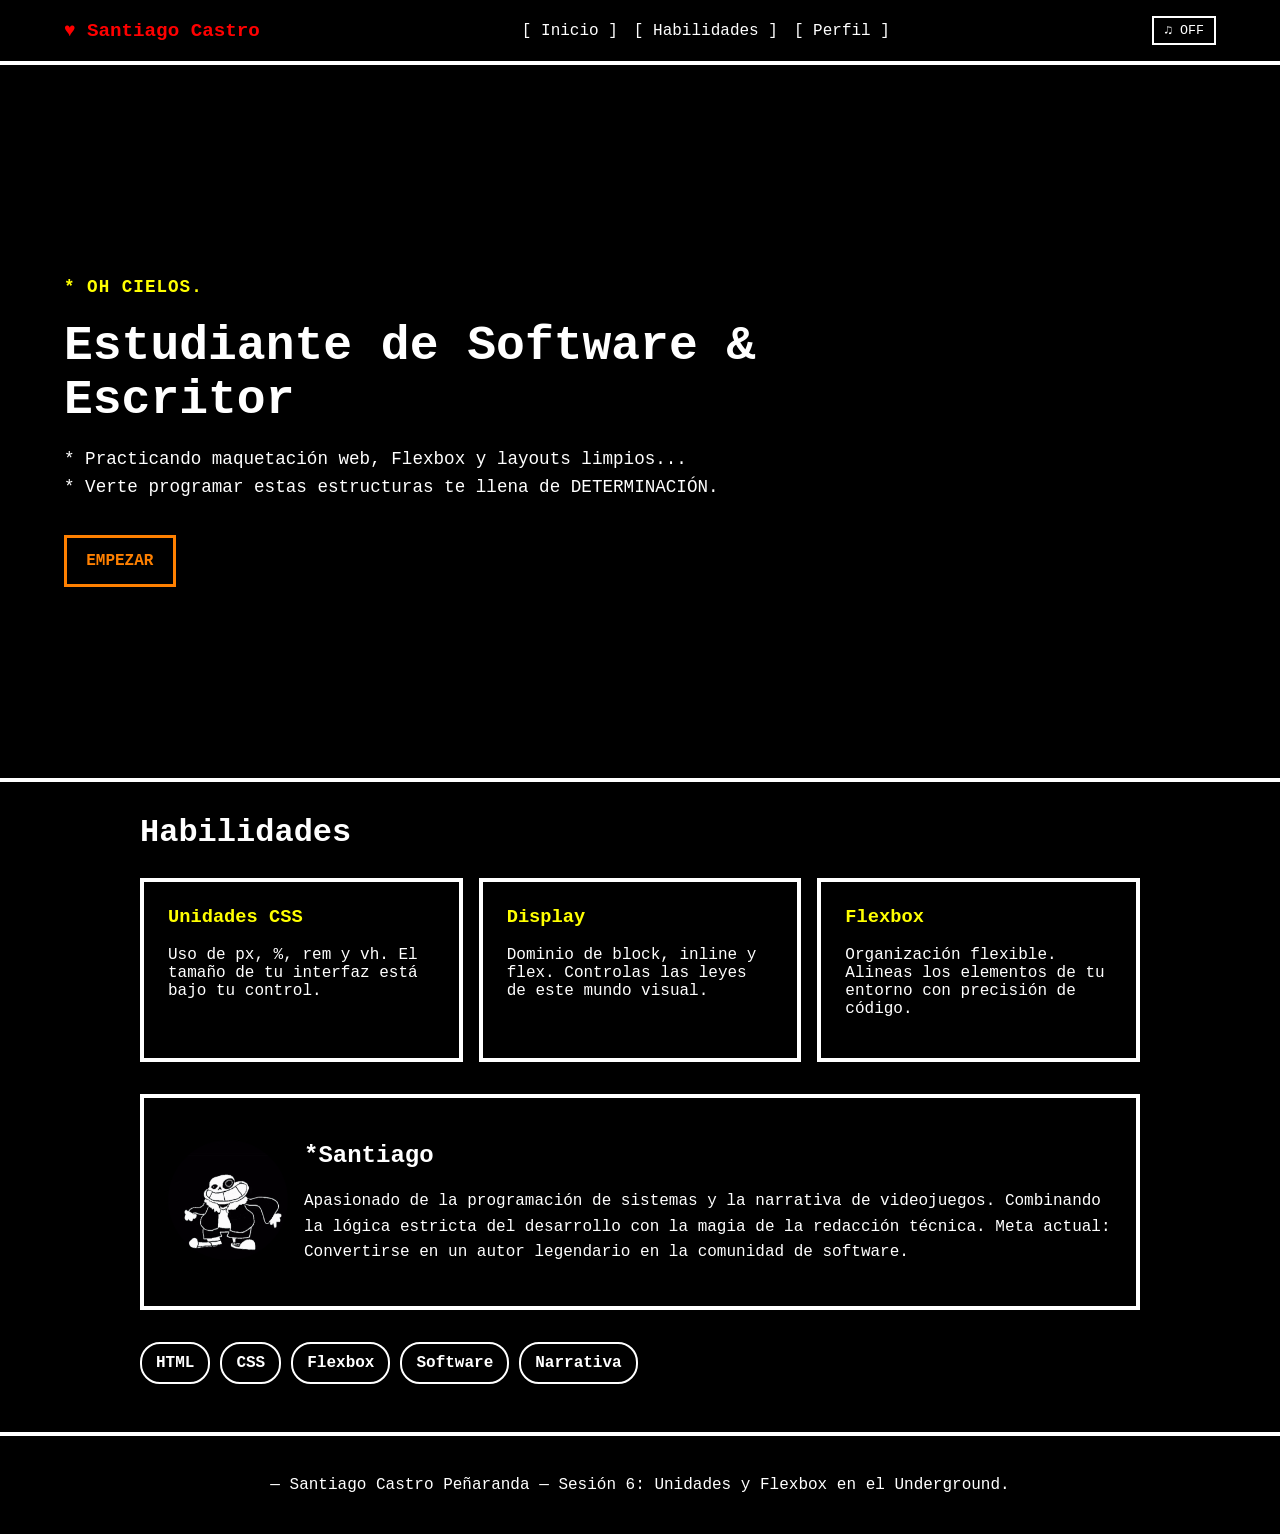
==== index.html @ 6618a84c "Add files via upload" ====
<!DOCTYPE html>
<html lang="es">
<head>
    <meta charset="UTF-8">
    <meta name="viewport" content="width=device-width, initial-scale=1.0">
    <title>Santiago Castro</title>
    <link rel="stylesheet" href="css/styles.css">
</head>
<body>

    <nav class="navbar">
        <a class="logo" href="#inicio">♥ Santiago Castro</a>
        <div class="nav-links">
            <a href="#inicio">[ Inicio ]</a>
            <a href="#habilidades">[ Habilidades ]</a>
            <a href="#perfil">[ Perfil ]</a>
        </div>

        <button class="btn-musica" onclick="var m=document.getElementById('ost'); if(m.paused){m.play(); this.textContent='♫ ON';}else{m.pause(); this.textContent='♫ OFF';}">♫ OFF</button>
<audio id="ost" src="assets/Undertaleost.mp3" loop></audio>
    </nav>

    <header id="inicio" class="hero">
        <div class="hero-content">
            <p class="eyebrow">* Oh cielos.</p>
            <h1>Estudiante de Software & Escritor</h1>
            <p class="dialogo-rpg">
                * Practicando maquetación web, Flexbox y layouts limpios... <br>
                * Verte programar estas estructuras te llena de DETERMINACIÓN.
            </p>
            <a class="button" href="#habilidades">EMPEZAR</a>
        </div>
    </header>

    <main class="container">

        <section id="habilidades" class="section">
            <h2>Habilidades</h2>
            <div class="cards">
                <article class="card">
                    <h3>Unidades CSS</h3>
                    <p>Uso de px, %, rem y vh. El tamaño de tu interfaz está bajo tu control.</p>
                </article>
                <article class="card">
                    <h3>Display</h3>
                    <p>Dominio de block, inline y flex. Controlas las leyes de este mundo visual.</p>
                </article>
                <article class="card">
                    <h3>Flexbox</h3>
                    <p>Organización flexible. Alineas los elementos de tu entorno con precisión de código.</p>
                </article>
            </div>
        </section>

        <section id="perfil" class="profile-row">
            <div class="avatar-container">
                <img src="assets/sanesss.gif" alt="Sprite animado de Santiago">
            </div>
            <div class="perfil-info">
                <h2>*Santiago</h2>
                <p>
                    Apasionado de la programación de sistemas y la narrativa de videojuegos. 
                    Combinando la lógica estricta del desarrollo con la magia de la redacción técnica. 
                    Meta actual: Convertirse en un autor legendario en la comunidad de software.
                </p>
            </div>
        </section>

        <section class="tags">
            <span>HTML</span>
            <span>CSS</span>
            <span>Flexbox</span>
            <span>Software</span>
            <span>Narrativa</span>
        </section>

    </main>

    <footer class="footer">
        <p>— Santiago Castro Peñaranda — Sesión 6: Unidades y Flexbox en el Underground.</p>
    </footer>

</body>
</html>
---- css/styles.css ----
css/styles.css
CSS


* {
    box-sizing: border-box;
}

body {
    margin: 0;
    font-family: 'Courier New', Courier, monospace;
    background-color: #000000;
    color: #ffffff;
}

.navbar {
    position: sticky;
    top: 0;
    display: flex;
    justify-content: space-between;
    align-items: center;
    padding: 16px 5%;
    background-color: #000000;
    border-bottom: 4px solid #ffffff;
    z-index: 10;
}

.logo {
    color: #ff0000;
    font-weight: bold;
    text-decoration: none;
    font-size: 1.2rem;
}

.nav-links {
    display: flex;
    gap: 16px;
    flex-wrap: wrap;
}

.nav-links a {
    color: white;
    text-decoration: none;
}

.nav-links a:hover {
    color: #ffff00;
}

.hero {
    min-height: 65vh;
    display: flex;
    align-items: center;
    padding: 5vw;
    background-color: #000000;
    border-bottom: 4px solid #ffffff;
    color: white;
}

.hero-content {
    max-width: 720px;
}

.eyebrow {
    font-weight: bold;
    letter-spacing: 1px;
    text-transform: uppercase;
    color: #ffff00;
}

.hero h1 {
    font-size: 3rem;
    margin: 0 0 1rem;
}

.hero p {
    font-size: 1.1rem;
    line-height: 1.6;
}

.button {
    display: inline-block;
    margin-top: 1rem;
    padding: 0.9rem 1.2rem;
    background-color: #000000;
    color: #ff8000;
    text-decoration: none;
    border: 3px solid #ff8000;
    font-weight: bold;
}

.button:hover {
    background-color: #ff8000;
    color: #000000;
}

.container {
    width: 92%;
    max-width: 1000px;
    margin: 2rem auto;
}

.section h2 {
    font-size: 2rem;
    color: #ffffff;
}

.cards {
    display: flex;
    gap: 1rem;
    flex-wrap: wrap;
}

.card {
    flex: 1;
    min-width: 220px;
    background-color: #000000;
    padding: 1.5rem;
    border: 4px solid #ffffff;
}

.card h3 {
    color: #ffff00;
    margin-top: 0;
}

.profile-row {
    display: flex;
    align-items: center;
    gap: 1rem;
    margin-top: 2rem;
    padding: 1.5rem;
    background-color: #000000;
    border: 4px solid #ffffff;
}

.profile-row img {
    width: 120px;
    height: 120px;
    border-radius: 50%;
}

.profile-row p {
    line-height: 1.6;
}

.tags {
    display: flex;
    flex-wrap: wrap;
    gap: 10px;
    margin-top: 2rem;
}

.tags span {
    display: inline-block;
    background-color: #000000;
    color: #ffffff;
    border: 2px solid #ffffff;
    padding: 10px 14px;
    border-radius: 20px;
    font-weight: bold;
}

.tags span:hover {
    border-color: #ffff00;
    color: #ffff00;
}

.footer {
    margin-top: 3rem;
    padding: 1.5rem;
    text-align: center;
    background-color: #000000;
    border-top: 4px solid #ffffff;
    color: white;
}

.btn-musica {
    display: inline-block;
    background-color: #000000;
    color: #ffffff;
    border: 2px solid #ffffff;
    padding: 5px 10px;
    font-family: 'Courier New', Courier, monospace;
    cursor: pointer;
}

.btn-musica:hover {
    color: #ffff00;
    border-color: #ffff00;
}
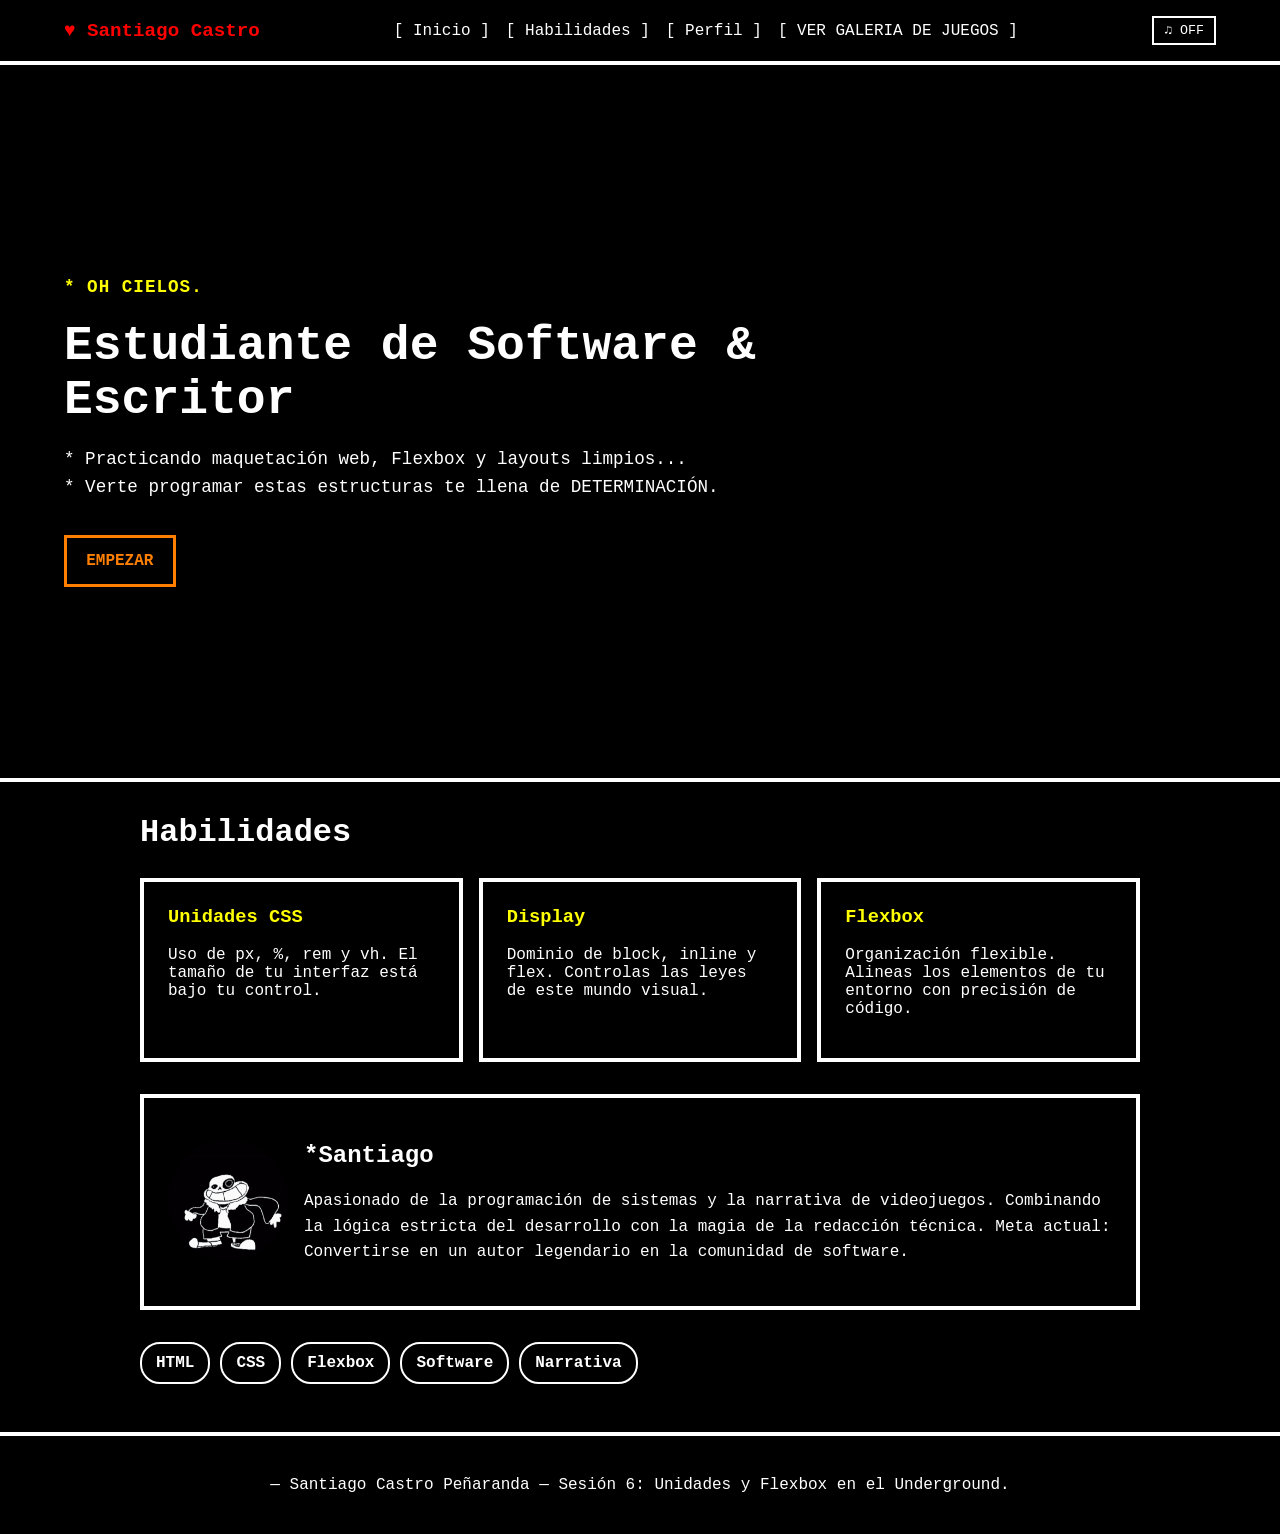
==== commit 05ce0ec1: "Agregar la galeria." ====
--- a/index.html
+++ b/index.html
@@ -8,12 +8,15 @@
 </head>
 <body>
 
+    
+
     <nav class="navbar">
         <a class="logo" href="#inicio">♥ Santiago Castro</a>
         <div class="nav-links">
             <a href="#inicio">[ Inicio ]</a>
             <a href="#habilidades">[ Habilidades ]</a>
             <a href="#perfil">[ Perfil ]</a>
+            <a class="btn-retro" href="indexGA.html">[ VER GALERIA DE JUEGOS ]</a>
         </div>
 
         <button class="btn-musica" onclick="var m=document.getElementById('ost'); if(m.paused){m.play(); this.textContent='♫ ON';}else{m.pause(); this.textContent='♫ OFF';}">♫ OFF</button>
--- a/css/styles.css
+++ b/css/styles.css
@@ -188,4 +188,16 @@
 .btn-musica:hover {
     color: #ffff00;
     border-color: #ffff00;
+}
+
+@media (min-width: 600px) {
+    body {
+        grid-template-columns: repeat(2, 1fr);
+    }
+}
+
+@media (min-width: 1024px) {
+    body {
+        grid-template-columns: repeat(3, 1fr);
+    }
 }
